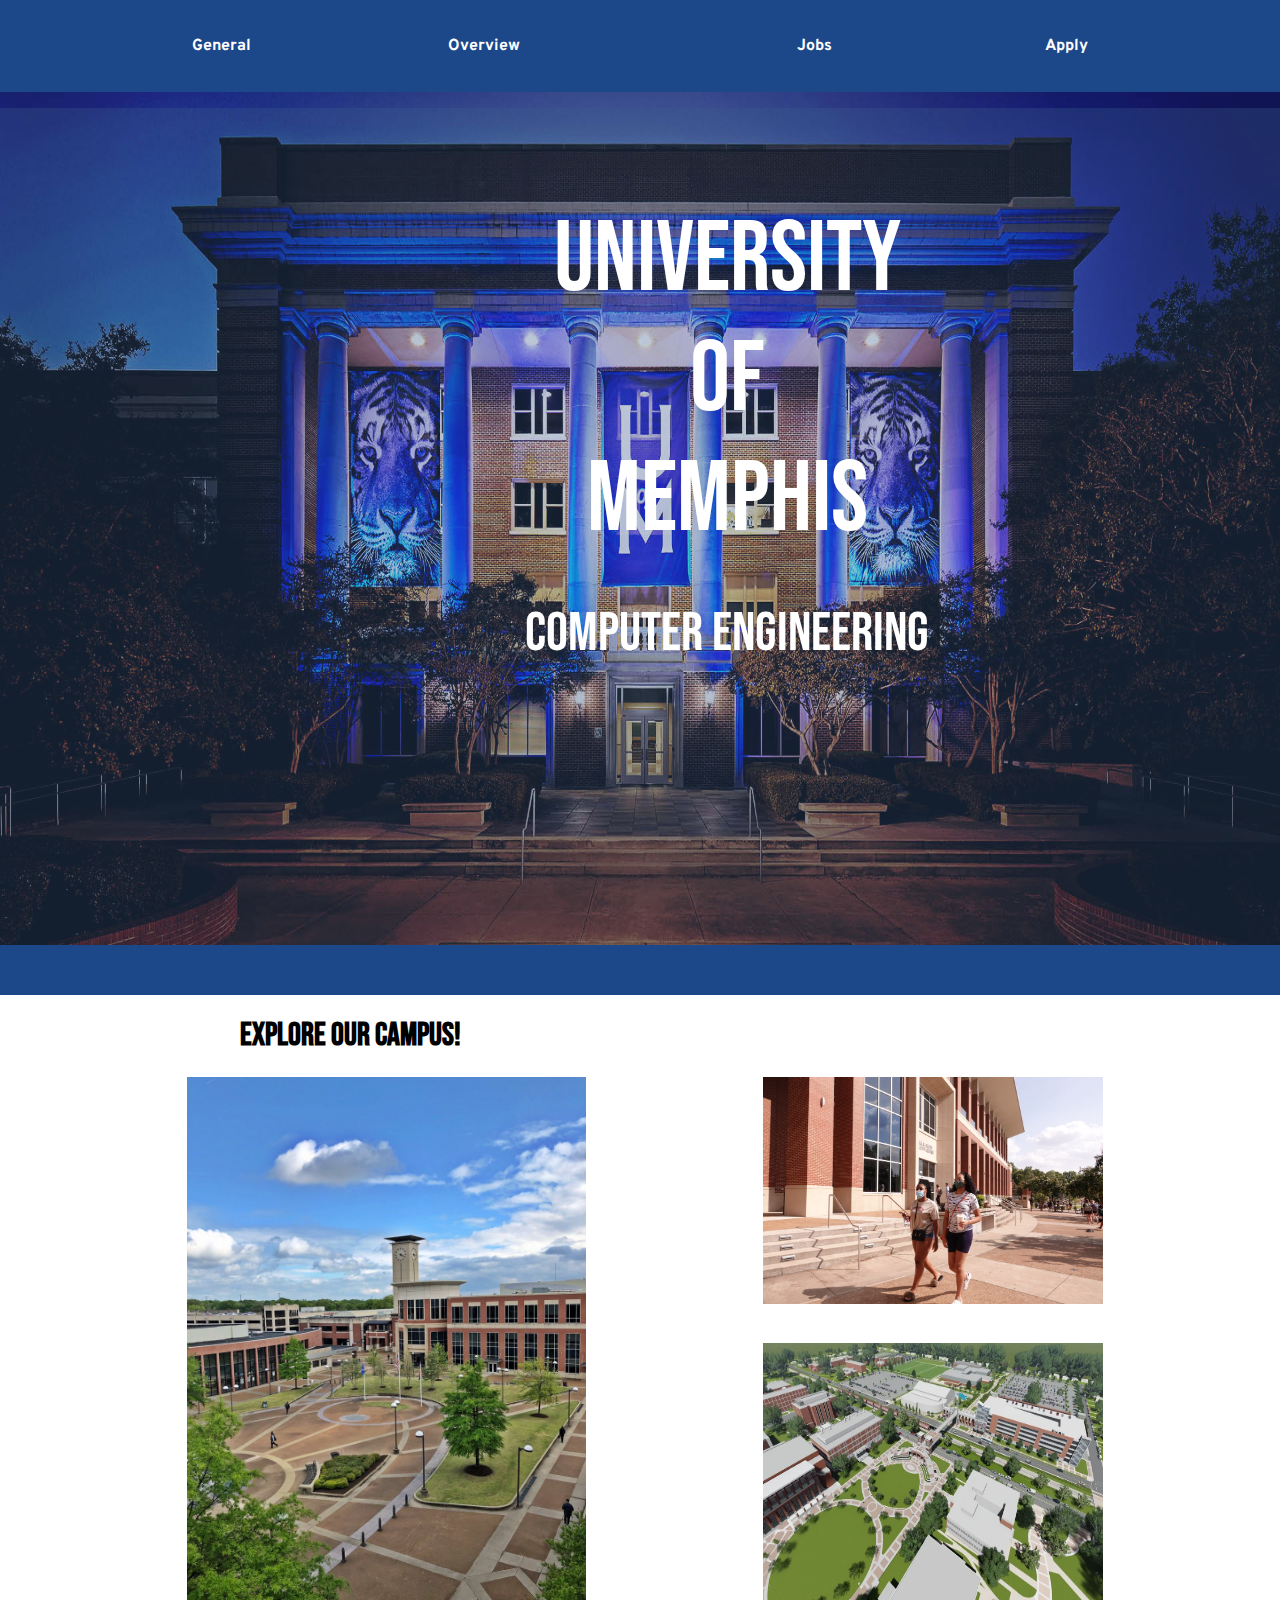
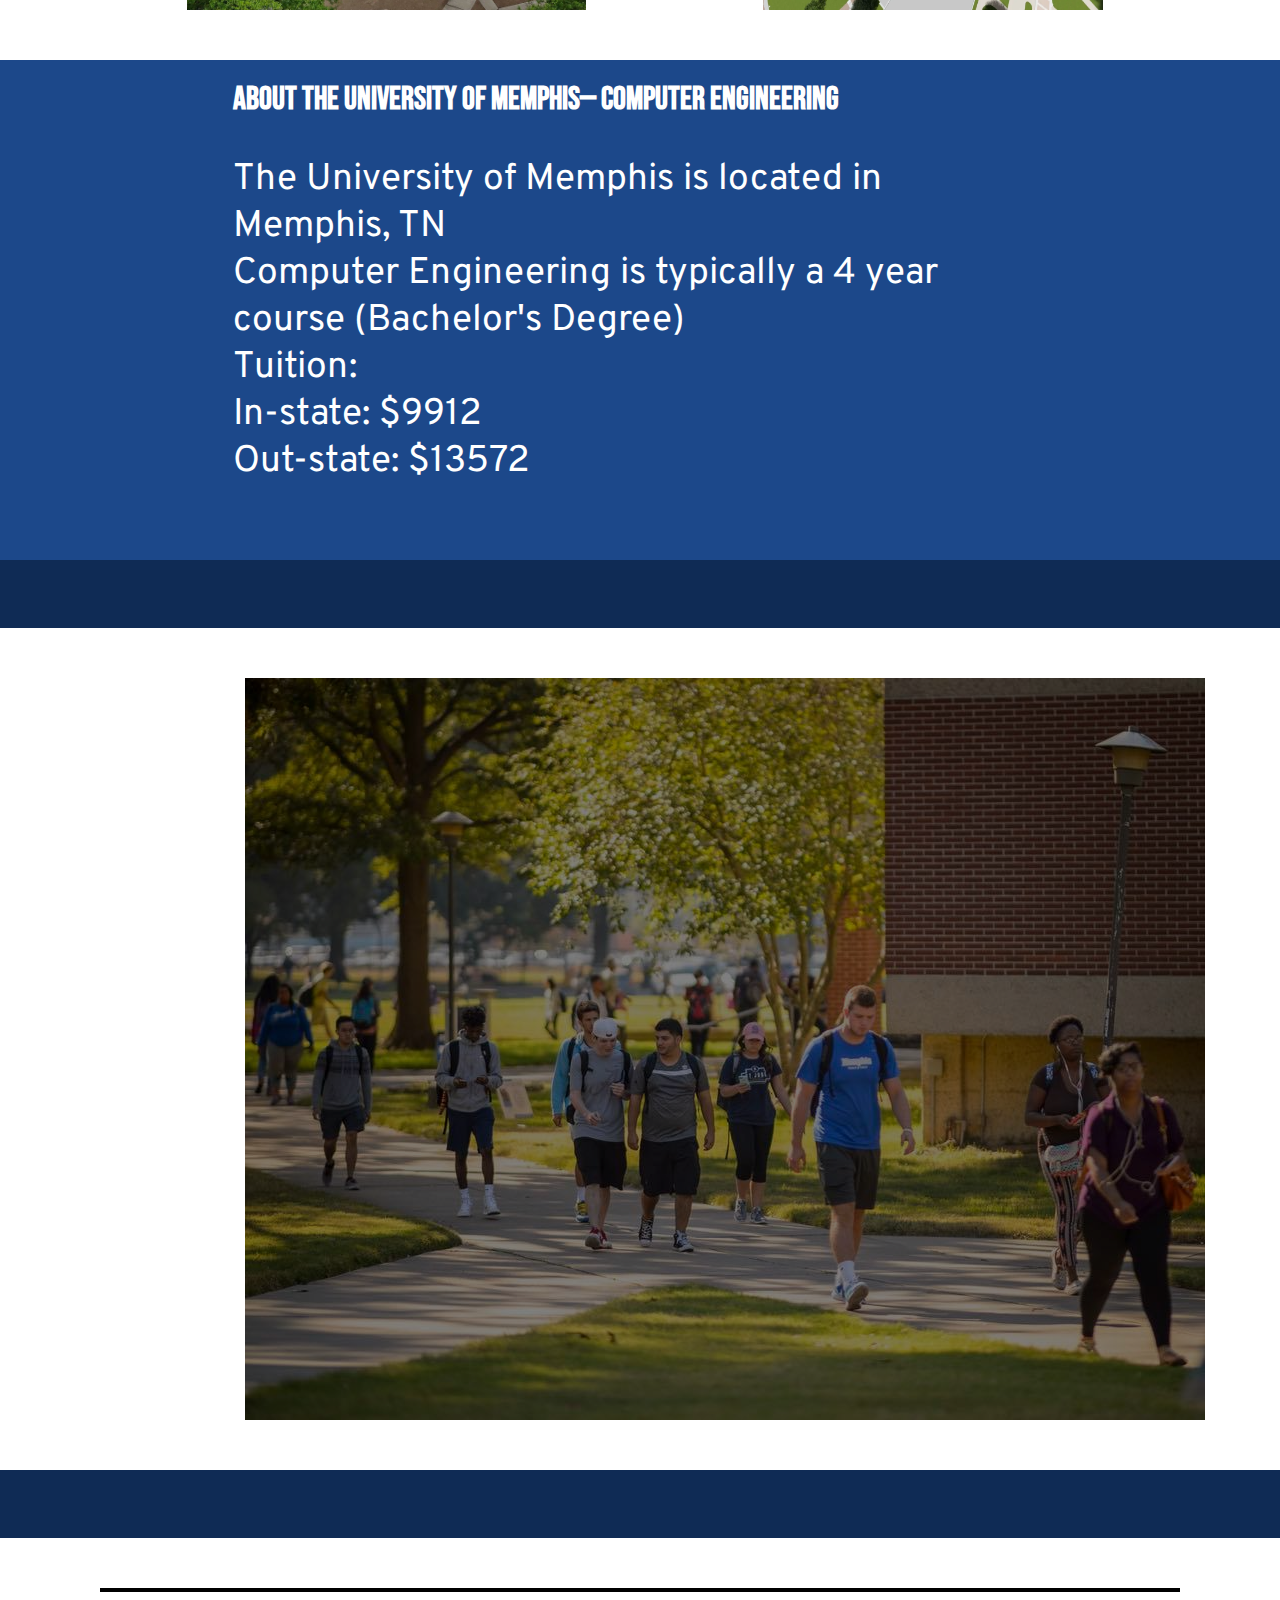
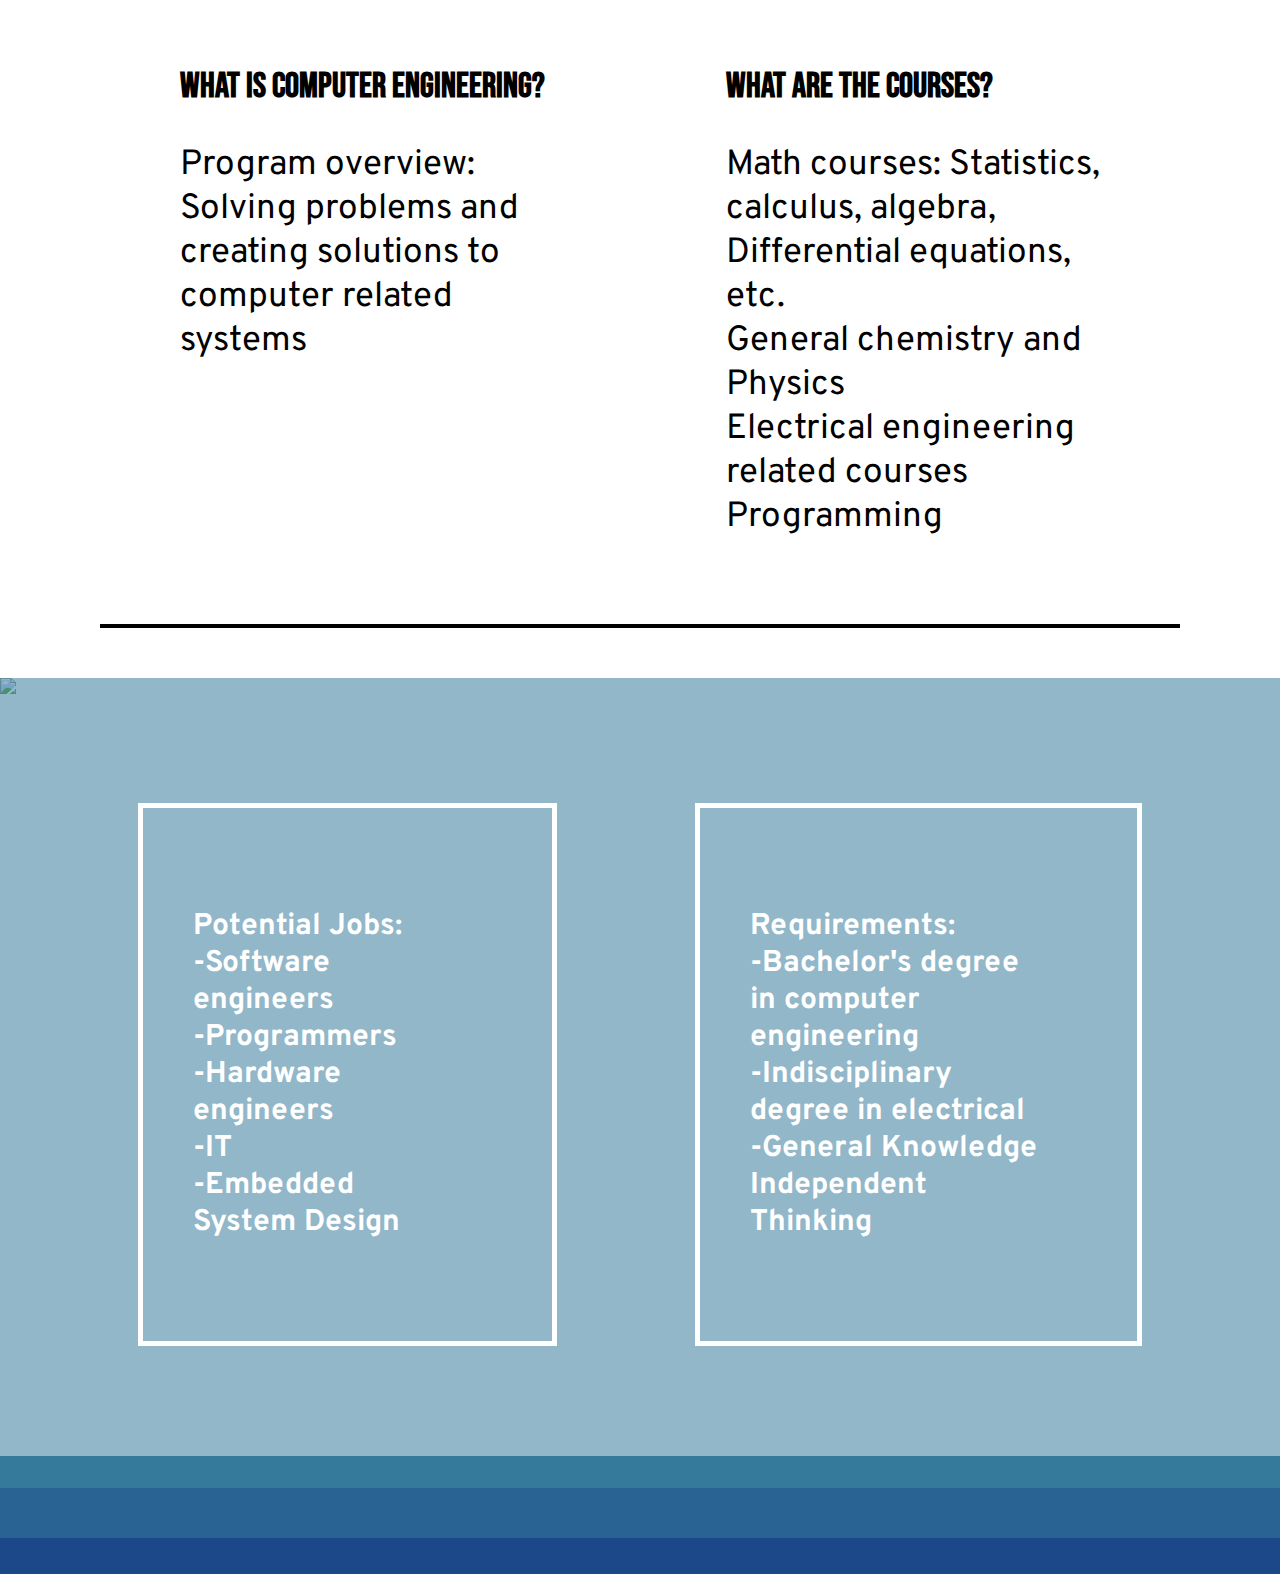
==== index.html @ e08a0e40 "Rename UOM final.html to index.html" ====
<!DOCTYPE html>
<html>
<head>
	<meta charset="utf-8">
	<title>University of Memphis— Computer Engineering</title>
	<link rel="stylesheet" type="text/css" href="UOM final.css">
	<link href="https://fonts.googleapis.com/css2?family=Overpass:wght@100&display=swap" rel="stylesheet">
	<link href="https://fonts.googleapis.com/css2?family=Bebas+Neue&display=swap" rel="stylesheet">
</head>
<body>
	<!--Header with the navigation bar-->
	<header>
		<ul class="header">
			<li class="li1">
				<a class="header" href="#General">
					General
				</a>
			</li>
			<li class="li2">
				<a class="header" href="#Overview">
					Overview
				</a>
			</li>
			<li class="li3">
				<a class="header" href="#Jobs">
					Jobs
				</a>
			</li>
			<li class="li4">
				<a class="header" href="https://www.memphis.edu/admissions/freshmen/apply_ugrd.php">
					Apply
				</a>
			</li>
		</ul>
	</header>

	<!--Section one with home page image-->
	<div class="container1">
		<img class="headerimg" src="Home.jpg">
		<div class="headersquare"></div>
		<p id="headertxt">
				University
				<br>
				of
				<br>
				Memphis
				<br>
				<span id="headertxt2">
					Computer Engineering
				</span>
			</p>
		<div class="bordersep"></div>
	</div>

	<!--Section two with Explore our Campus-->
	<div class="section3" id="Explore">
		<h1 class="exploreheader">Explore our Campus!</h1>
		<div class="container2">
			<img class="exploreimg1" src="Explore1.jpg">
			
			<div class="container3">
				<img class="exploreimg2" src="Explore2.jpg">
				<img class="exploreimg3" src="Explore3.jpg">
			</div>
		</div>
	</div>

	<!--Section three with General information-->
	<div>
		<div class="generalsquare" id="General">
			<h1 id="generalheader">About the University of Memphis— Computer Engineering</h1>
			<p class="generaltxt">
				The University of Memphis is located in
				<br>
				Memphis, TN
				<br>
				Computer Engineering is typically a 4 year
				<br>
				course (Bachelor's Degree)
				<br>
				Tuition:
				<br>
				In-state: $9912
				<br>
				Out-state: $13572
			</p>
		</div>

	<!--Transition Image-->

		<div class="bordersep2"></div>
		<img class="transition" src="Transition.jpg">
		<div class="bordersep2"></div>
	</div>

	<!--Section four with Overview information-->

	<hr>

	<div id="Overview">
		<div class="section4">
			<div class="sect4txt1">
				<h1 class="sect4h1">What is Computer Engineering?</h1>
				<p class="sect4txt">
					Program overview:
					<br>
					Solving problems and
					<br>
					creating solutions to
					<br>
					computer related
					<br>
					systems
				</p>
			</div>
			<div class="sect4txt2">
				<h1 class="sect4h1">What are the courses?</h1>
				<p class="sect4txt">
					Math courses: Statistics,
					<br>
					calculus, algebra,
					<br>
					Differential equations,
					<br>
					etc.
					<br>
					General chemistry and
					<br>
					Physics
					<br>
					Electrical engineering
					<br>
					related courses
					<br>
					Programming
				</p>
			</div>
		</div>
	</div>

	<hr>

	<!--Section five with Job information-->

	<div id="Jobs">
		<img class="overviewimg" src="overview.jpg">
			<div class="overviewsquare"></div>
				<div class="container5">
					<p class="jobs" id="jobs1">
						Potential Jobs:
						<br>
						-Software
						<br>
						engineers
						<br>
						-Programmers
						<br>
						-Hardware
						<br>
						engineers
						<br>
						-IT
						<br>
						-Embedded
						<br>
						System Design
					</p>

					<p class="jobs">
						Requirements:
						<br>
						-Bachelor's degree
						<br>
						in computer 
						<br>
						engineering
						<br>
						-Indisciplinary
						<br>
						degree in electrical
						<br>
						-General Knowledge
						<br>
						Independent
						<br>
						Thinking
					</p>
				</div>
		<div class="square1"></div>
		<div class="square2"></div>
	</div>
</body>
</html>
---- UOM final.css ----
*{
	font-family: 'Overpass', sans-serif;
	font-family: 'Bebas Neue', cursive;
}

html{
	scroll-behavior: smooth;
}

body{
	margin: 0;
}

header{
	background-color: #1C488A;
	position: absolute;
	width: 100%;
	top: 0%;
	margin: 0;
	padding: 20px 0;
}

a{
	text-decoration: none;
}
.container1{
	display: fle;
}
.container2{
	display: flex;
	flex-direction: row;
	justify-content: space-evenly;

}
.header{
	display:flex;
	font-family: 'Overpass', sans-serif;
	color: white;
	flex-direction: row;
	padding-bottom: 20px;
	font-weight: bold;
}

ul li{
	font-family: 'Overpass', sans-serif;
	color: white;
	list-style-type: none;
	position: fixed;
	font-weight: bold;

}
.li1{
	left: 15%;
	position: absolute;

}
.li2{
	left: 35%;
	position: absolute;
}
.li3{

	right: 35%;
	position: absolute;
}
.li4{

	right: 15%;
	position: absolute;
}
.headerimg{
	width: 100%;
	height: 945px;
	display: block;
}
.headersquare{
	width: 100%;
	height: 856px;
	background-color: #3A5B8C;
	position: absolute;
	top: 12%;
	opacity: 33%;
}
#headertxt{
	text-align: center;
	font-family: 'Bebas Neue', cursive;
	font-size: 100px;
	color: white;
	padding-bottom:;
	color: white;
	position: absolute;
	margin-left: 525px;
	top: 100px;
}
#headertxt2{
	font-size: 55px;
	opacity: 100%;
}

.bordersep{
	background-color: #1C488A;
	position: absolute;
	width: 100%;
	padding-bottom: 50px;
	margin: 0;
}

.CampusExplore{
	margin: 0;
}

.exploreheader{
	margin-left: 240px;
}
.exploreimg1{
	width: 399.75px;
	margin-left: 10px;
	display: flex;
	flex: ;
}
.exploreimg2{
	width: 340.33px;
	height: 227px;
	flex: ;
}
.exploreimg3{
	width: 340.32px;
	height: 267px;

}
.container3{
	display: flex;
	flex-direction: column;
	justify-content: space-between;
}
.section3{
	padding-top: 50px;
	justify-content: space-around;
}
.generalsquare{
	width: 100%;
	height: 500px;
	background-color: #1C488A;
	margin-top: 50px;
}
#generalheader{
	color: white;
	margin-left: 233px;
	padding-top: 20px ;
	display: block;
}
.generaltxt{
	font-family: 'Overpass', sans-serif;
	font-size: 37px;
	margin-left: 233px;
	color: white;
}
.bordersep2{
	width: 100%;
	height: 68px;
	background-color: #0F2B55;
}
.transition{
	filter: brightness(50%);
	idth: 100%;
	display: block;
	left: 50%;
	margin-left: 245px;
	margin-top: 50px;
	margin-bottom: 50px;
}
.container4{
	display: flex;
	flex-direction: row;
}
.section4{
	display: flex;
	flex-direction: row;
	justify-content: space-evenly;
}
hr{
	border: 2px solid black;
	margin-left: 100px;
	margin-right: 100px;
	margin-top: 50px;
	margin-bottom: 50px;
}
.sect4txt1{
	flex-direction: column;
}
.sect4txt2{
	flex-direction: column;
}
.sect4h1{
	font-family: 'Bebas Neue', cursive;
	font-size: 35px;
}
.sect4txt{
	font-family: 'Overpass', sans-serif;
	font-size: 35px;
}
.overviewimg{
	width: 100%;
	position: absolute;
	oacity: 54%;
	z-index: -1;
}
.overviewsquare{
	background-color: #357A9B;
	opacity: 54%;
	width: 100%;
	height: 860px;
	z-index: 1;
	position: absolute;
}
.container5{
	display: flex;
	flex-direction: row;
	justify-content: space-evenly;
	margin-bottom: 80px;
}
.jobs{
	font-family: 'Overpass', sans-serif;
	font-weight: bold;
	border-width: 5px;
	border-style: solid;
	border-color: white;
	color: white;
	font-size: 30px;
	text-align: left;
	margin-top: 125px;
	padding: 100px;
	padding-left: 50px;
	z-index: 2;
}
#jobs1{
	padding-right: 150px;
	z-index: 2;
}
.square1{
	width: 100%;
	height: 32px;
	background-color: #357A9B;
}
.square2{
	width: 100%;
	height: 86px;
	background-color: #1C488A;
}
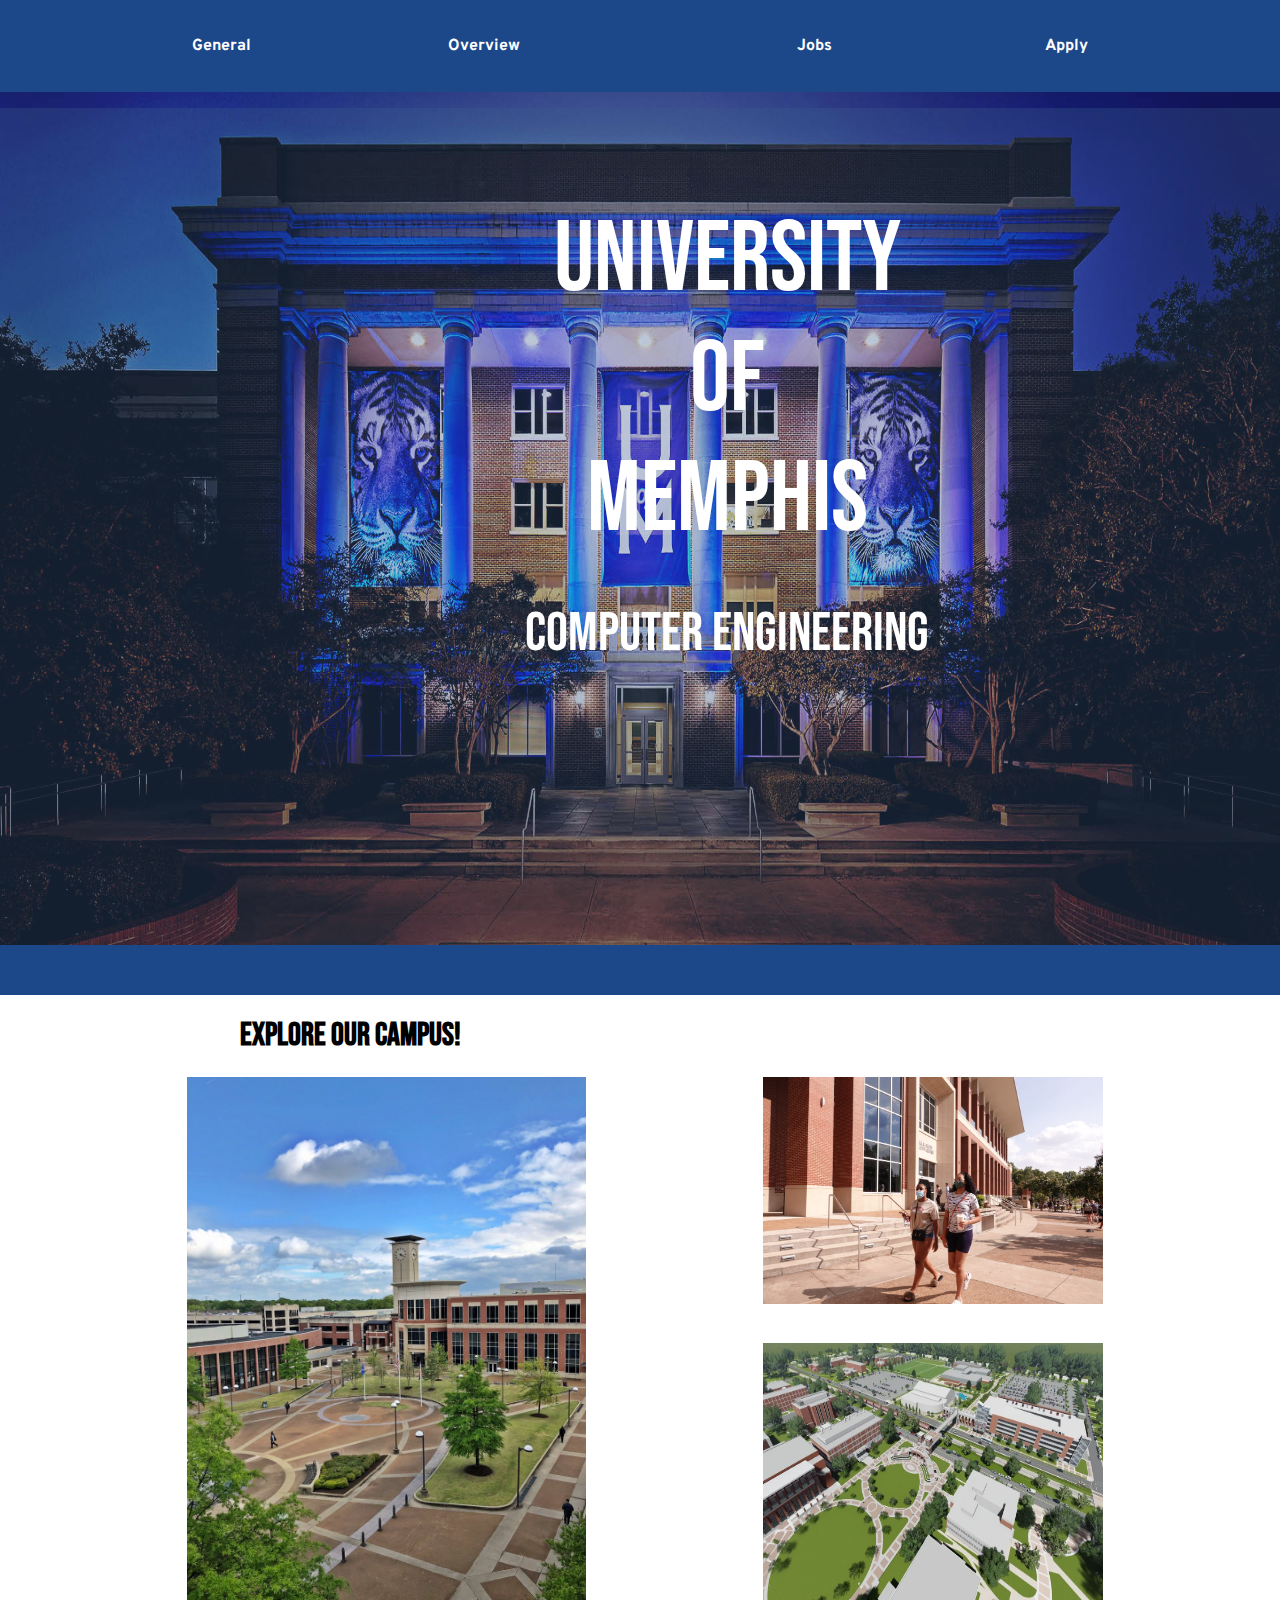
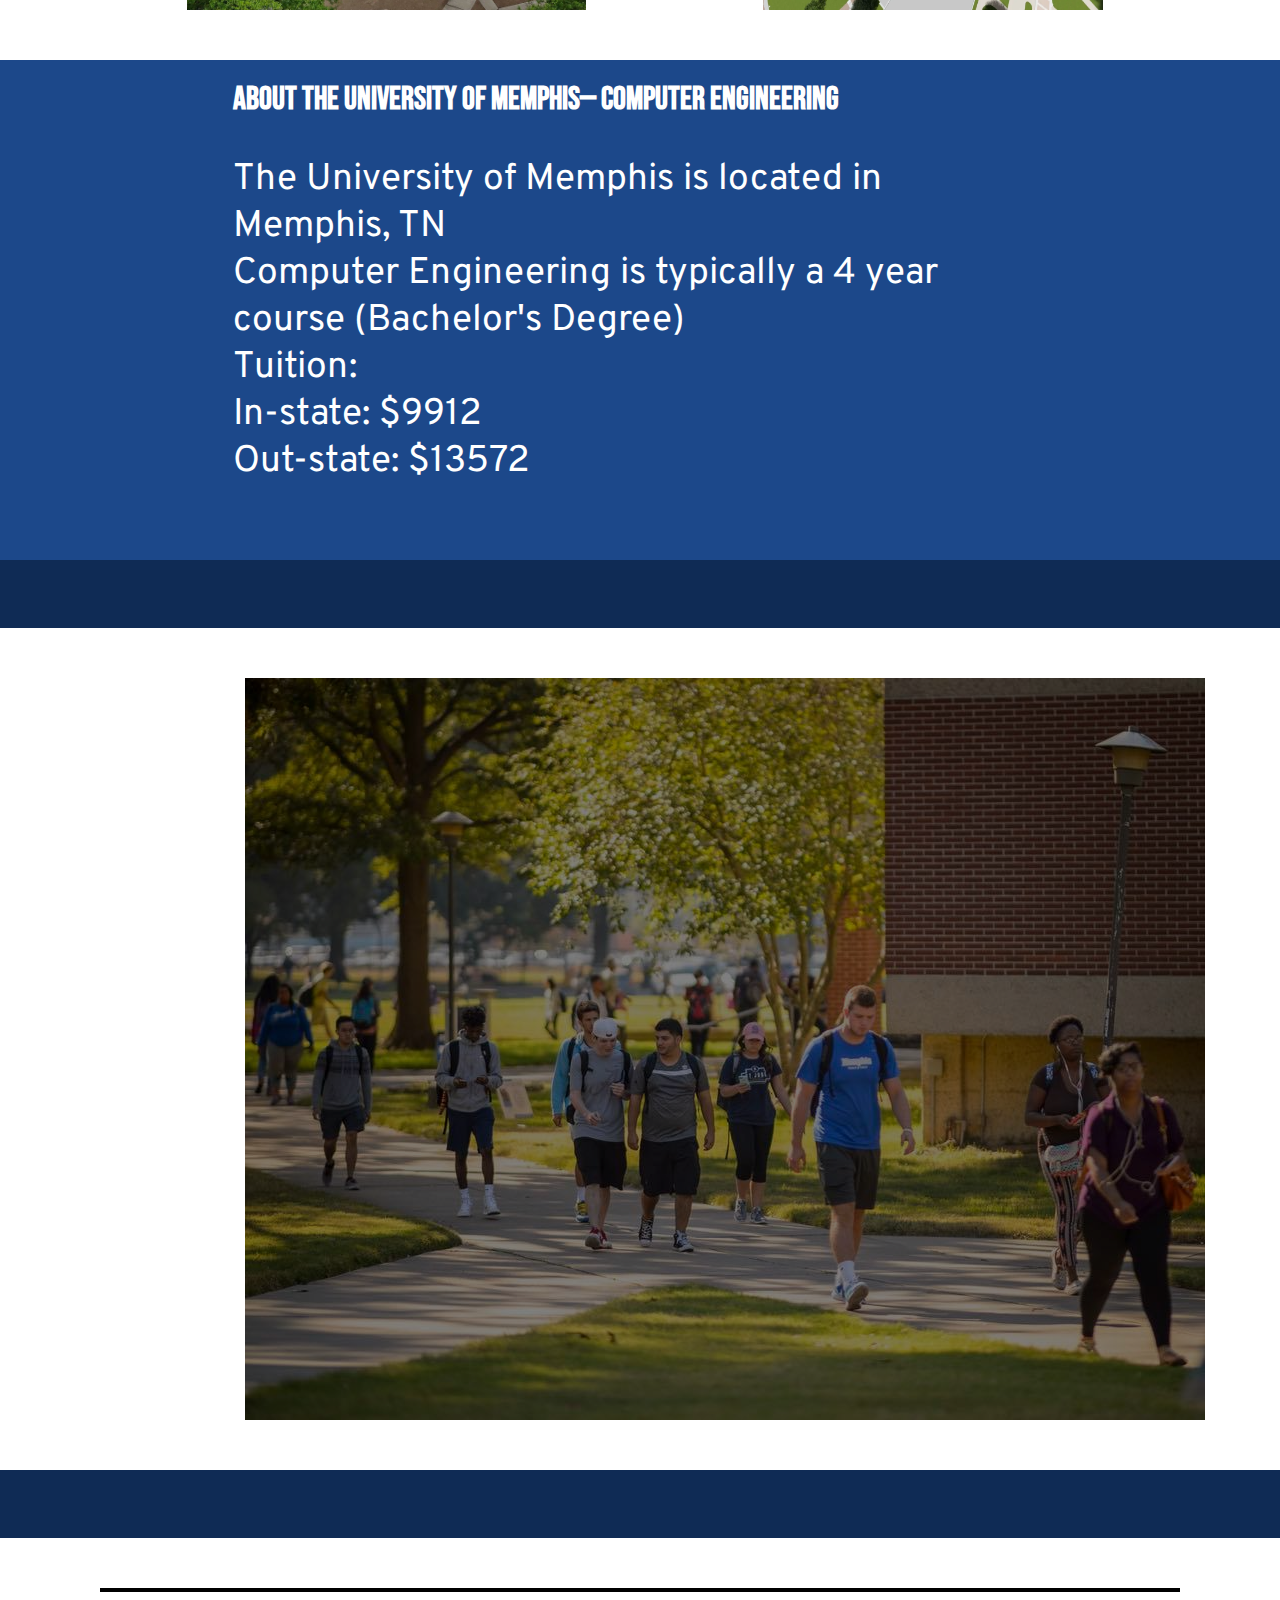
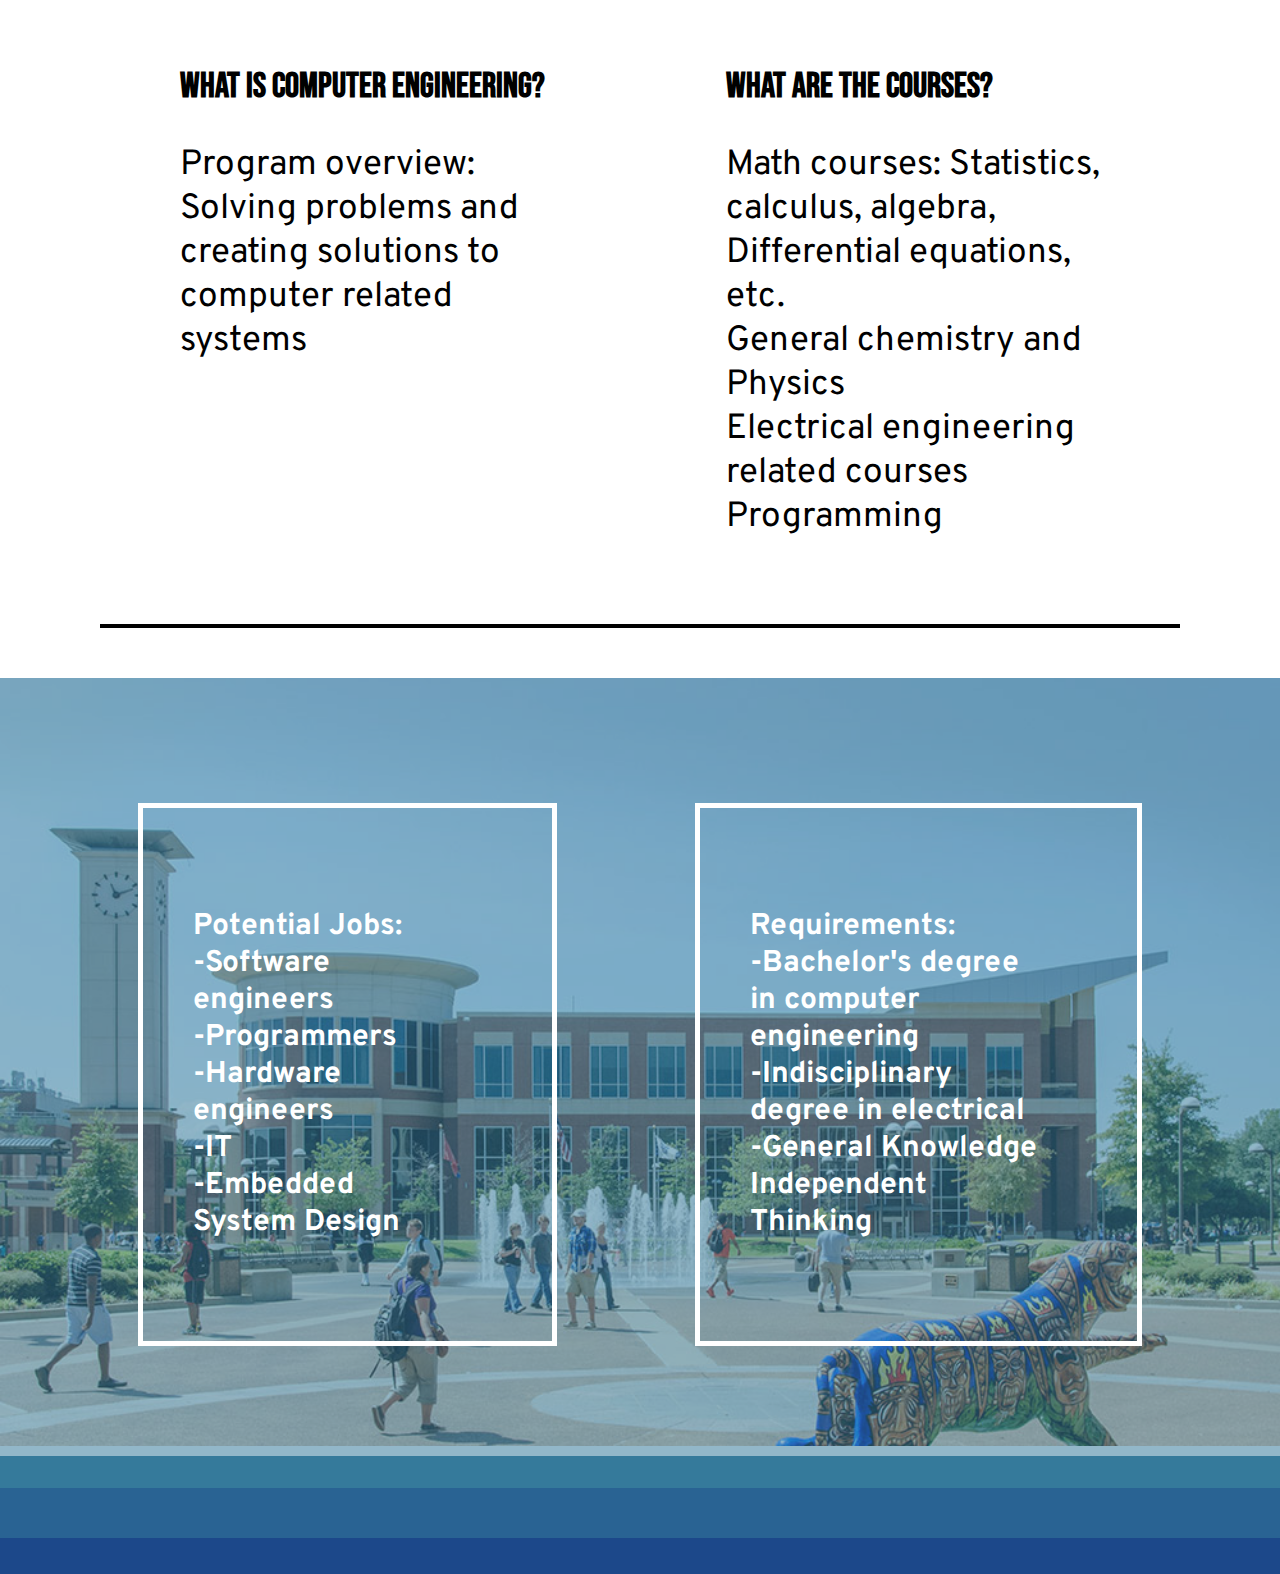
==== commit 13b80eab: "Update index.html" ====
--- a/index.html
+++ b/index.html
@@ -143,7 +143,7 @@
 	<!--Section five with Job information-->
 
 	<div id="Jobs">
-		<img class="overviewimg" src="overview.jpg">
+		<img class="overviewimg" src="Overview.jpg">
 			<div class="overviewsquare"></div>
 				<div class="container5">
 					<p class="jobs" id="jobs1">
